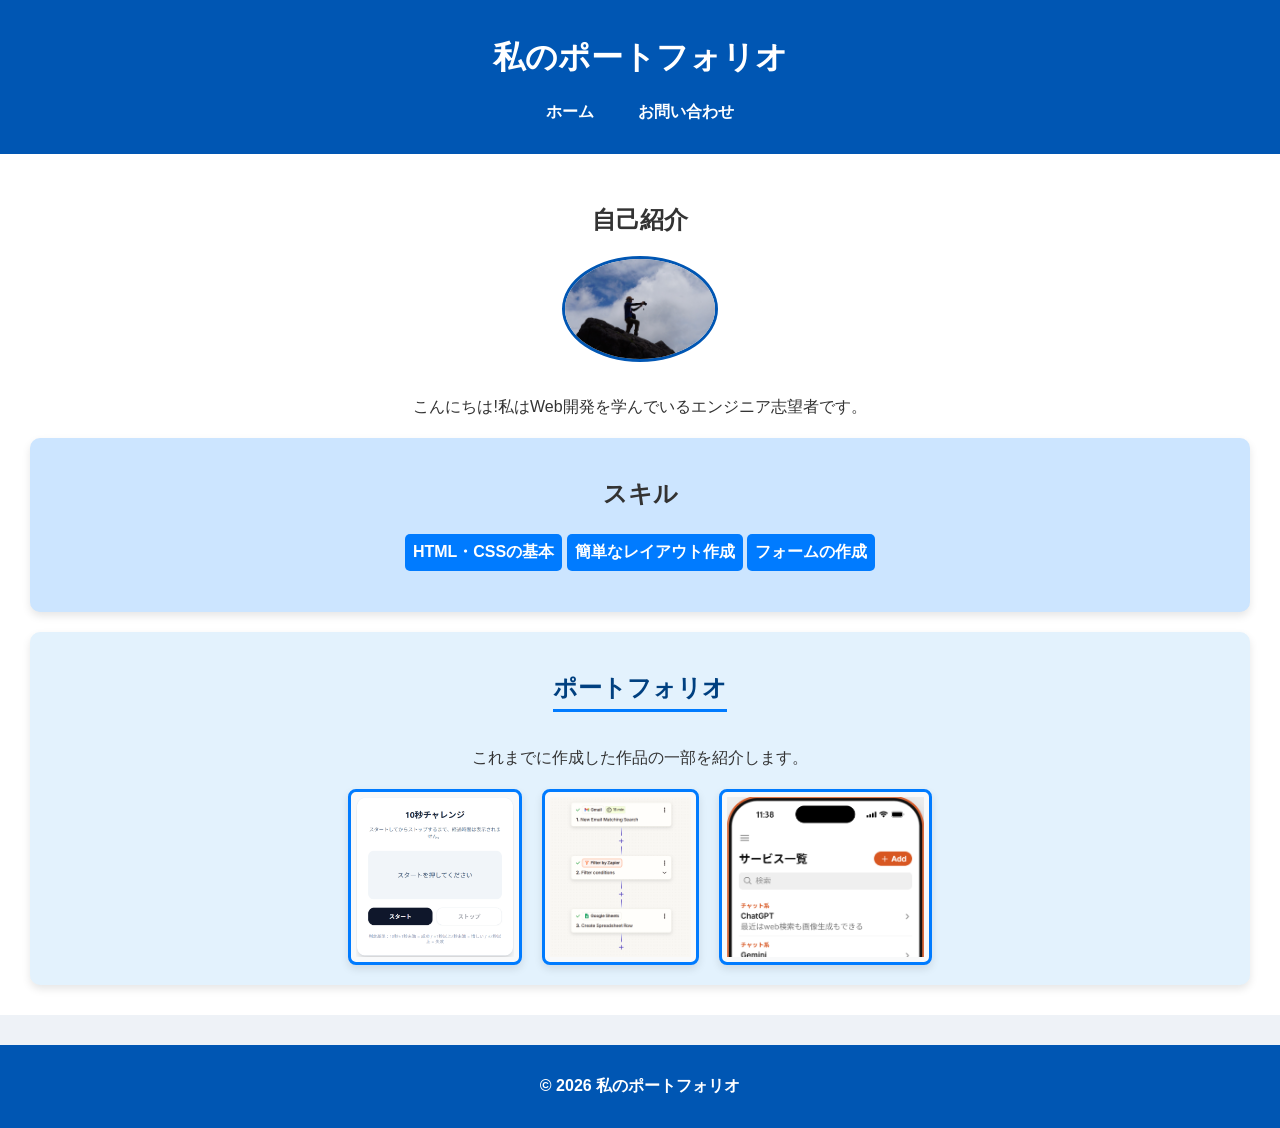
==== index.html @ 70dfc9a2 "Week4課題" ====
<!DOCTYPE html>
<html lang="ja">
<head>
    <meta charset="UTF-8">
    <meta name="viewport" content="width=device-width, initial-scale=1.0">
    <title>ポートフォリオ</title>
    <link rel="stylesheet" href="start folder/css/style.css">
</head>
<body>
    <header>
        <h1>私のポートフォリオ</h1>
        <nav>
            <ul class="nav-list">
                <li><a href="index.html">ホーム</a></li>
                <li><a href="start folder/contact.html">お問い合わせ</a></li>
            </ul>
        </nav>
    </header>
    <main>
        <section class="profile">
            <h2>自己紹介</h2>
            <img src="start folder/profile.png" alt="プロフィール写真" class="profile-img">
            <p>こんにちは!私はWeb開発を学んでいるエンジニア志望者です。</p>
        </section>
        <section class="skills">
            <h2>スキル</h2>
            <ul class="skill-list" style="list-style: none; padding: 0;">
                <li>HTML・CSSの基本</li>
                <li>簡単なレイアウト作成</li>
                <li>フォームの作成</li>
            </ul>
        </section>
        <section class="portfolio">
            <h2>ポートフォリオ</h2>
            <p>これまでに作成した作品の一部を紹介します。</p>
            <div class="portfolio-items">
                <img src="start folder/work1.png" alt="作品1">
                <img src="start folder/work2.png" alt="作品2">
                <img src="start folder/work3.png" alt="作品3">
            </div>
        </section>
    </main>
    <footer>
        <p>&copy; 2026 私のポートフォリオ</p>
    </footer>
</body>
</html>
---- start folder/css/style.css ----
body {
    font-family: Arial, sans-serif;
    margin: 0;
    padding: 0;
    background-color: #eef2f7;
    color: #333;
}

header {
    background-color: #0056b3;
    color: white;
    padding: 15px 0;
    text-align: center;
}

.nav-list {
    list-style: none;
    padding: 0;
    text-align: center;
}

.nav-list li {
    display: inline;
    margin: 0 20px;
}

.nav-list li a {
    color: white;
    text-decoration: none;
    font-weight: bold;
}

main {
    padding: 30px;
    text-align: center;
    background-color: #ffffff;
}

.profile-img {
    width: 150px;
    border-radius: 50%;
    margin-bottom: 15px;
    border: 3px solid #0056b3;
}

.skills {
    background-color: #cce5ff;
    padding: 20px;
    border-radius: 10px;
    margin-top: 20px;
    box-shadow: 0px 4px 8px rgba(0, 0, 0, 0.1);
}

.skill-list {
    list-style: none;
    padding: 0;
    font-weight: bold;
    color: #004080;
}

.skill-list li {
    background: #007bff;
    color: white;
    padding: 8px;
    margin: 5px 0;
    border-radius: 5px;
    display: inline-block;
}

.portfolio {
    background-color: #e3f2fd;
    padding: 20px;
    border-radius: 10px;
    margin-top: 20px;
    box-shadow: 0px 4px 8px rgba(0, 0, 0, 0.1);
}

.portfolio h2 {
    color: #004080;
    border-bottom: 3px solid #007bff;
    display: inline-block;
    padding-bottom: 5px;
}

.portfolio-items {
    display: flex;
    justify-content: center;
    gap: 20px;
    margin-top: 20px;
}

.portfolio-items img {
    width: auto;
    height: 160px;
    border-radius: 8px;
    border: 3px solid #007bff;
    background-color: #f8f9fa;
    padding: 5px;
    box-shadow: 0px 4px 8px rgba(0, 0, 0, 0.1);
}

.contact-form {
    max-width: 400px;
    margin: auto;
    background: white;
    padding: 20px;
    border-radius: 8px;
    box-shadow: 0px 0px 10px rgba(0, 0, 0, 0.2);
}

label, input, textarea, button {
    display: block;
    width: 100%;
    margin-bottom: 12px;
}

button {
    background-color: #0056b3;
    color: white;
    padding: 12px;
    border: none;
    border-radius: 5px;
    cursor: pointer;
    font-size: 16px;
}

footer {
    text-align: center;
    padding: 15px;
    background-color: #0056b3;
    color: white;
    margin-top: 30px;
    font-weight: bold;
}
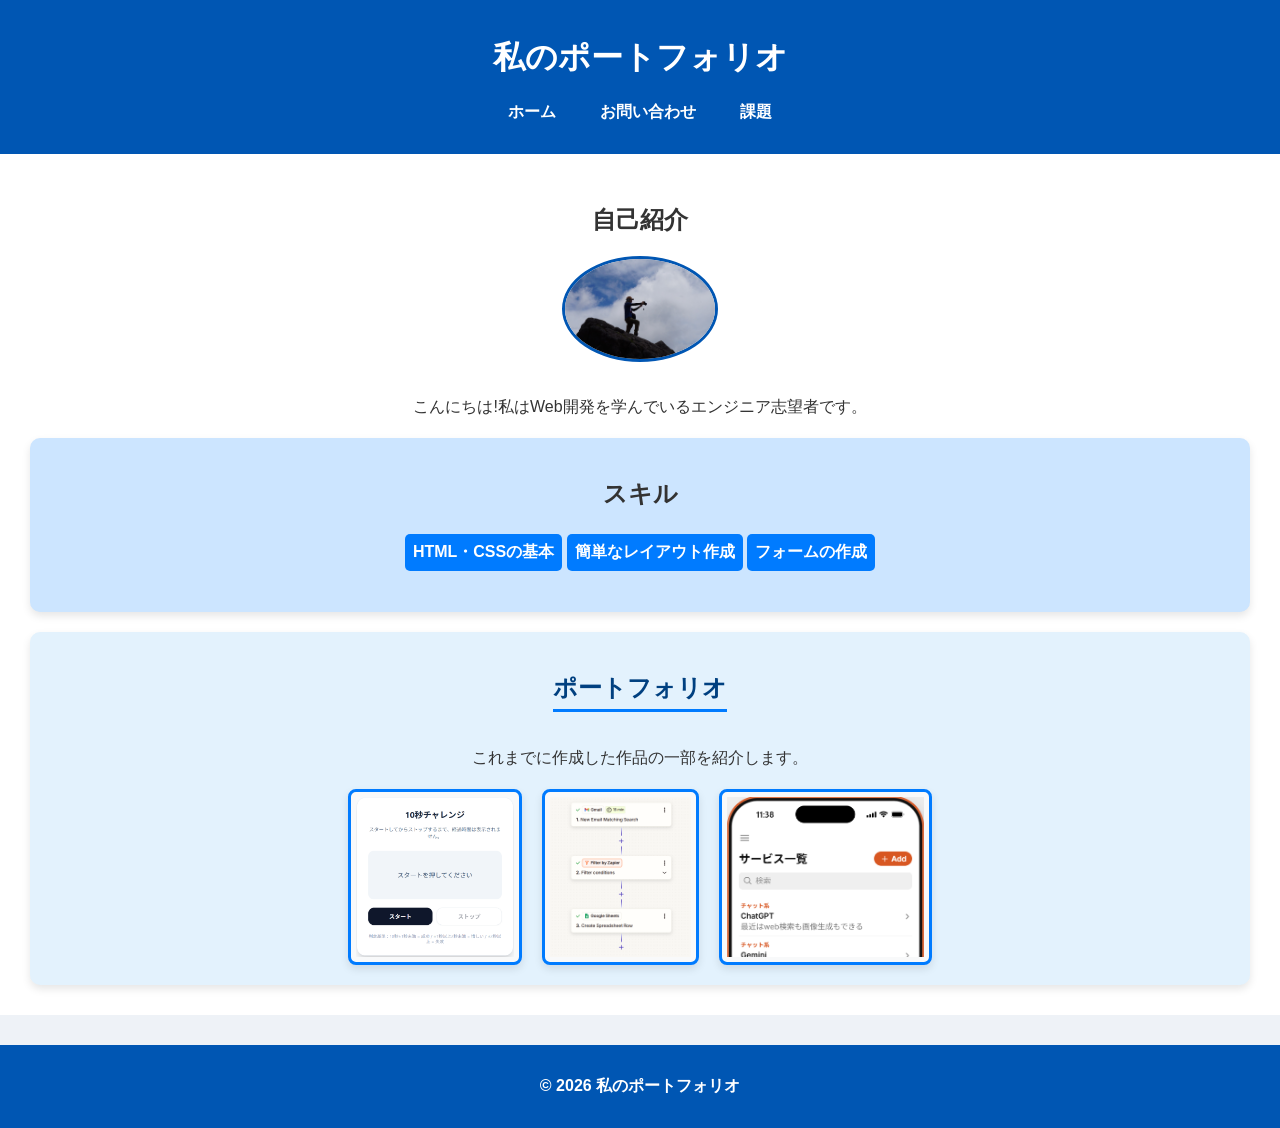
==== commit 1b44d547: "Work1_3課題" ====
--- a/index.html
+++ b/index.html
@@ -13,13 +13,14 @@
             <ul class="nav-list">
                 <li><a href="index.html">ホーム</a></li>
                 <li><a href="start folder/contact.html">お問い合わせ</a></li>
+                <li><a href="start folder/Work.html">課題</a></li>
             </ul>
         </nav>
     </header>
     <main>
         <section class="profile">
             <h2>自己紹介</h2>
-            <img src="start folder/profile.png" alt="プロフィール写真" class="profile-img">
+            <img src="start folder/img/profile.png" alt="プロフィール写真" class="profile-img">
             <p>こんにちは!私はWeb開発を学んでいるエンジニア志望者です。</p>
         </section>
         <section class="skills">
@@ -34,9 +35,9 @@
             <h2>ポートフォリオ</h2>
             <p>これまでに作成した作品の一部を紹介します。</p>
             <div class="portfolio-items">
-                <img src="start folder/work1.png" alt="作品1">
-                <img src="start folder/work2.png" alt="作品2">
-                <img src="start folder/work3.png" alt="作品3">
+                <img src="start folder/img/work1.png" alt="作品1">
+                <img src="start folder/img/work2.png" alt="作品2">
+                <img src="start folder/img/work3.png" alt="作品3">
             </div>
         </section>
     </main>
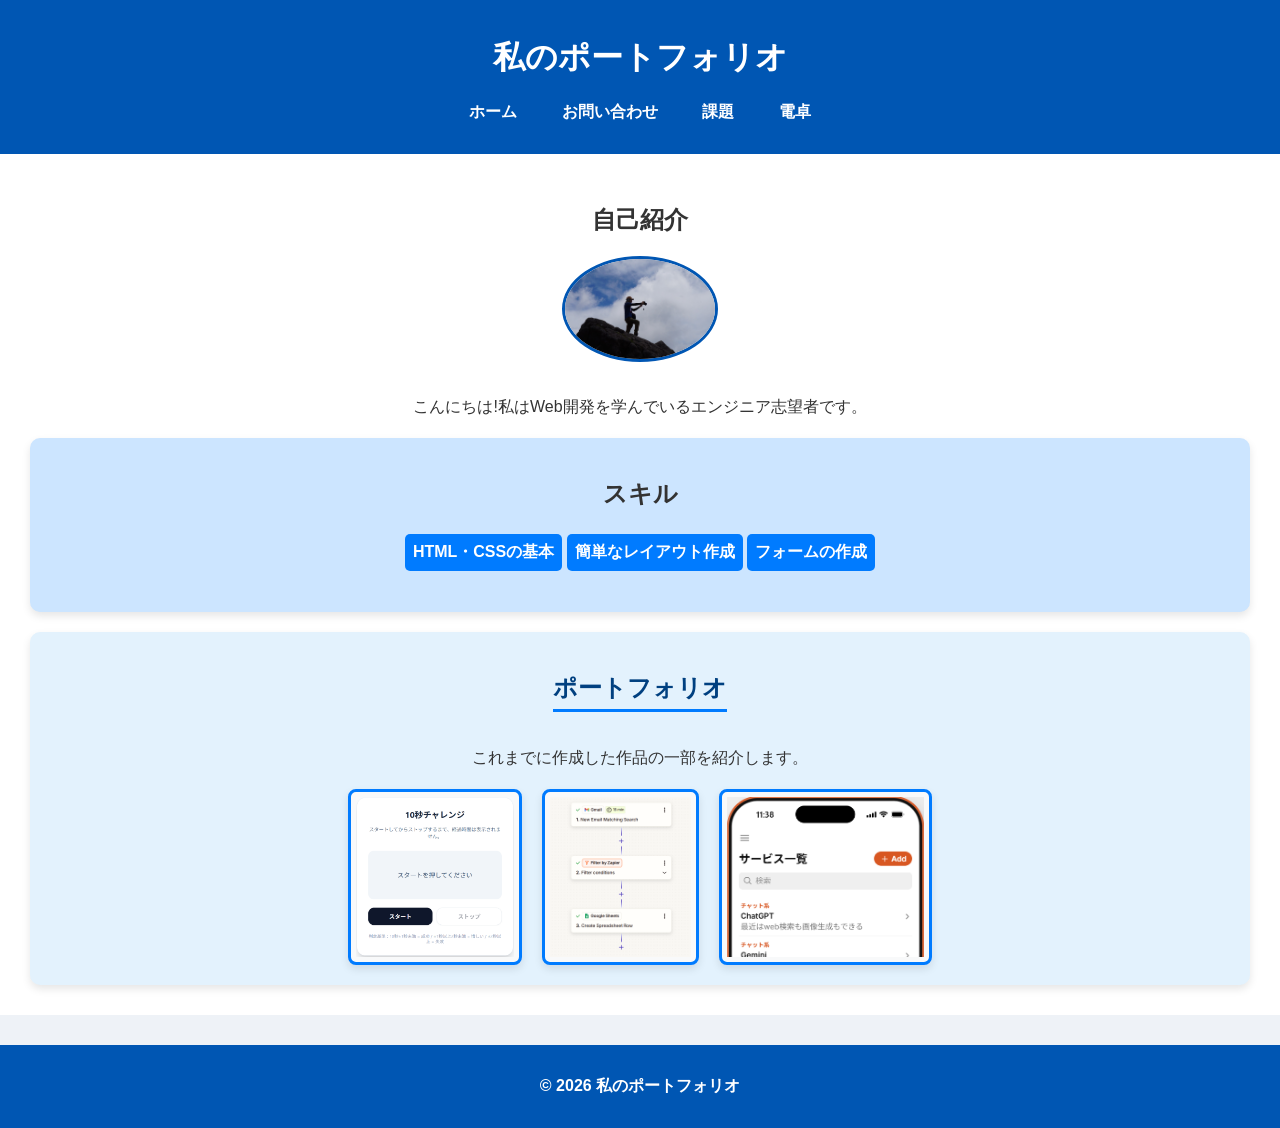
==== commit 4c892c1e: "calculate課題" ====
--- a/index.html
+++ b/index.html
@@ -14,6 +14,7 @@
                 <li><a href="index.html">ホーム</a></li>
                 <li><a href="start folder/contact.html">お問い合わせ</a></li>
                 <li><a href="start folder/Work.html">課題</a></li>
+                <li><a href="start folder/calculate.html">電卓</a></li>
             </ul>
         </nav>
     </header>
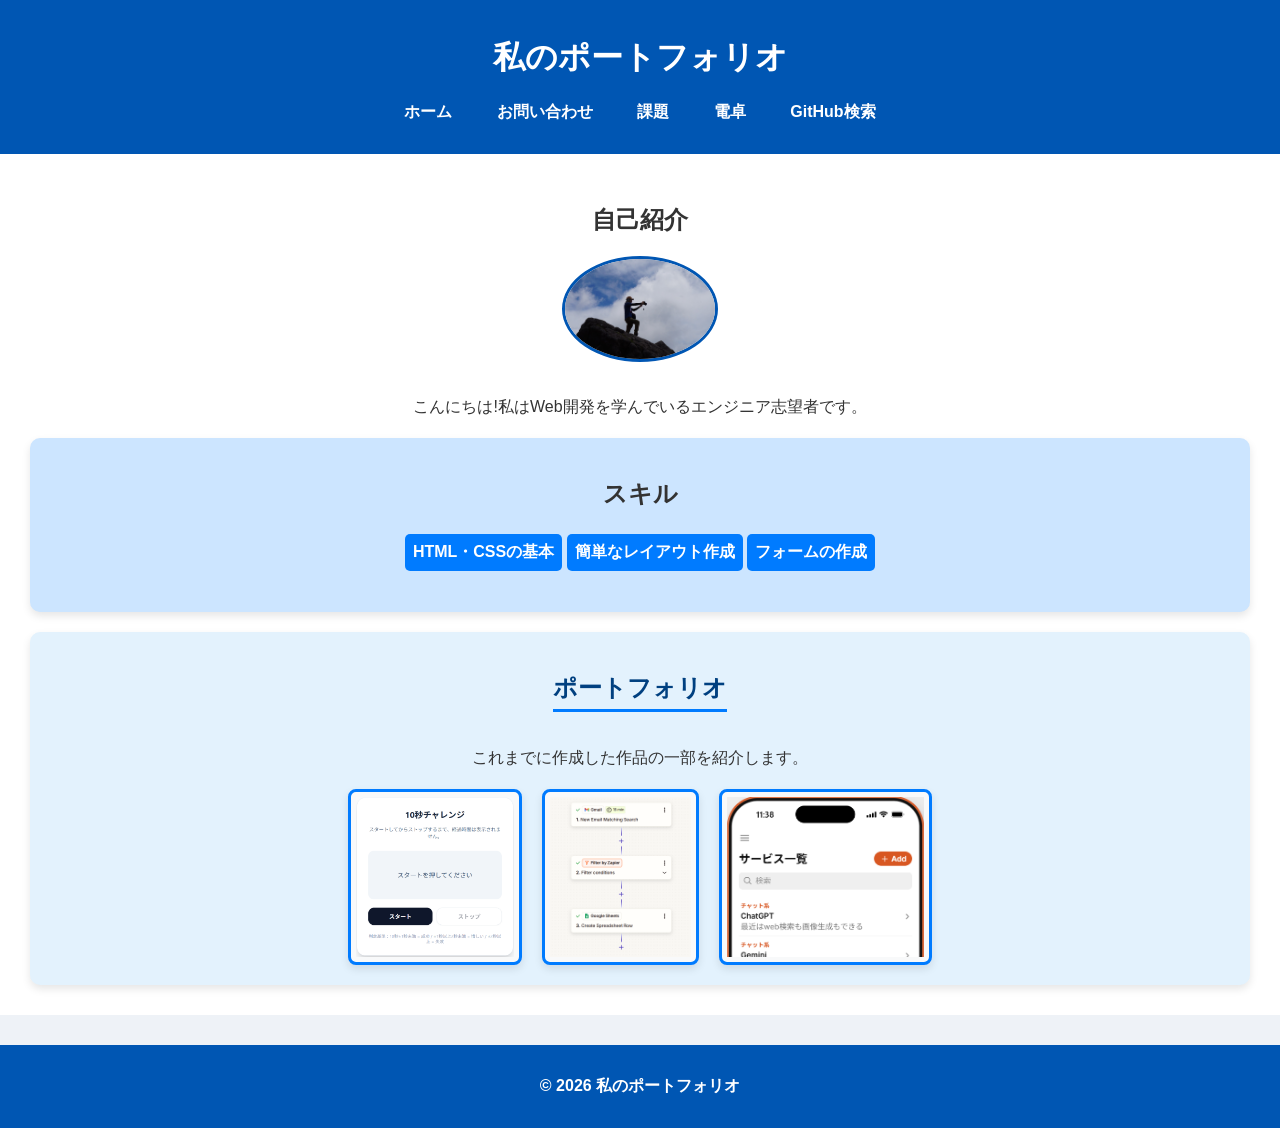
==== commit 2ad232a1: "githubsearch課題" ====
--- a/index.html
+++ b/index.html
@@ -15,6 +15,7 @@
                 <li><a href="start folder/contact.html">お問い合わせ</a></li>
                 <li><a href="start folder/Work.html">課題</a></li>
                 <li><a href="start folder/calculate.html">電卓</a></li>
+                <li><a href="start folder/githubsearch.html">GitHub検索</a></li>
             </ul>
         </nav>
     </header>
